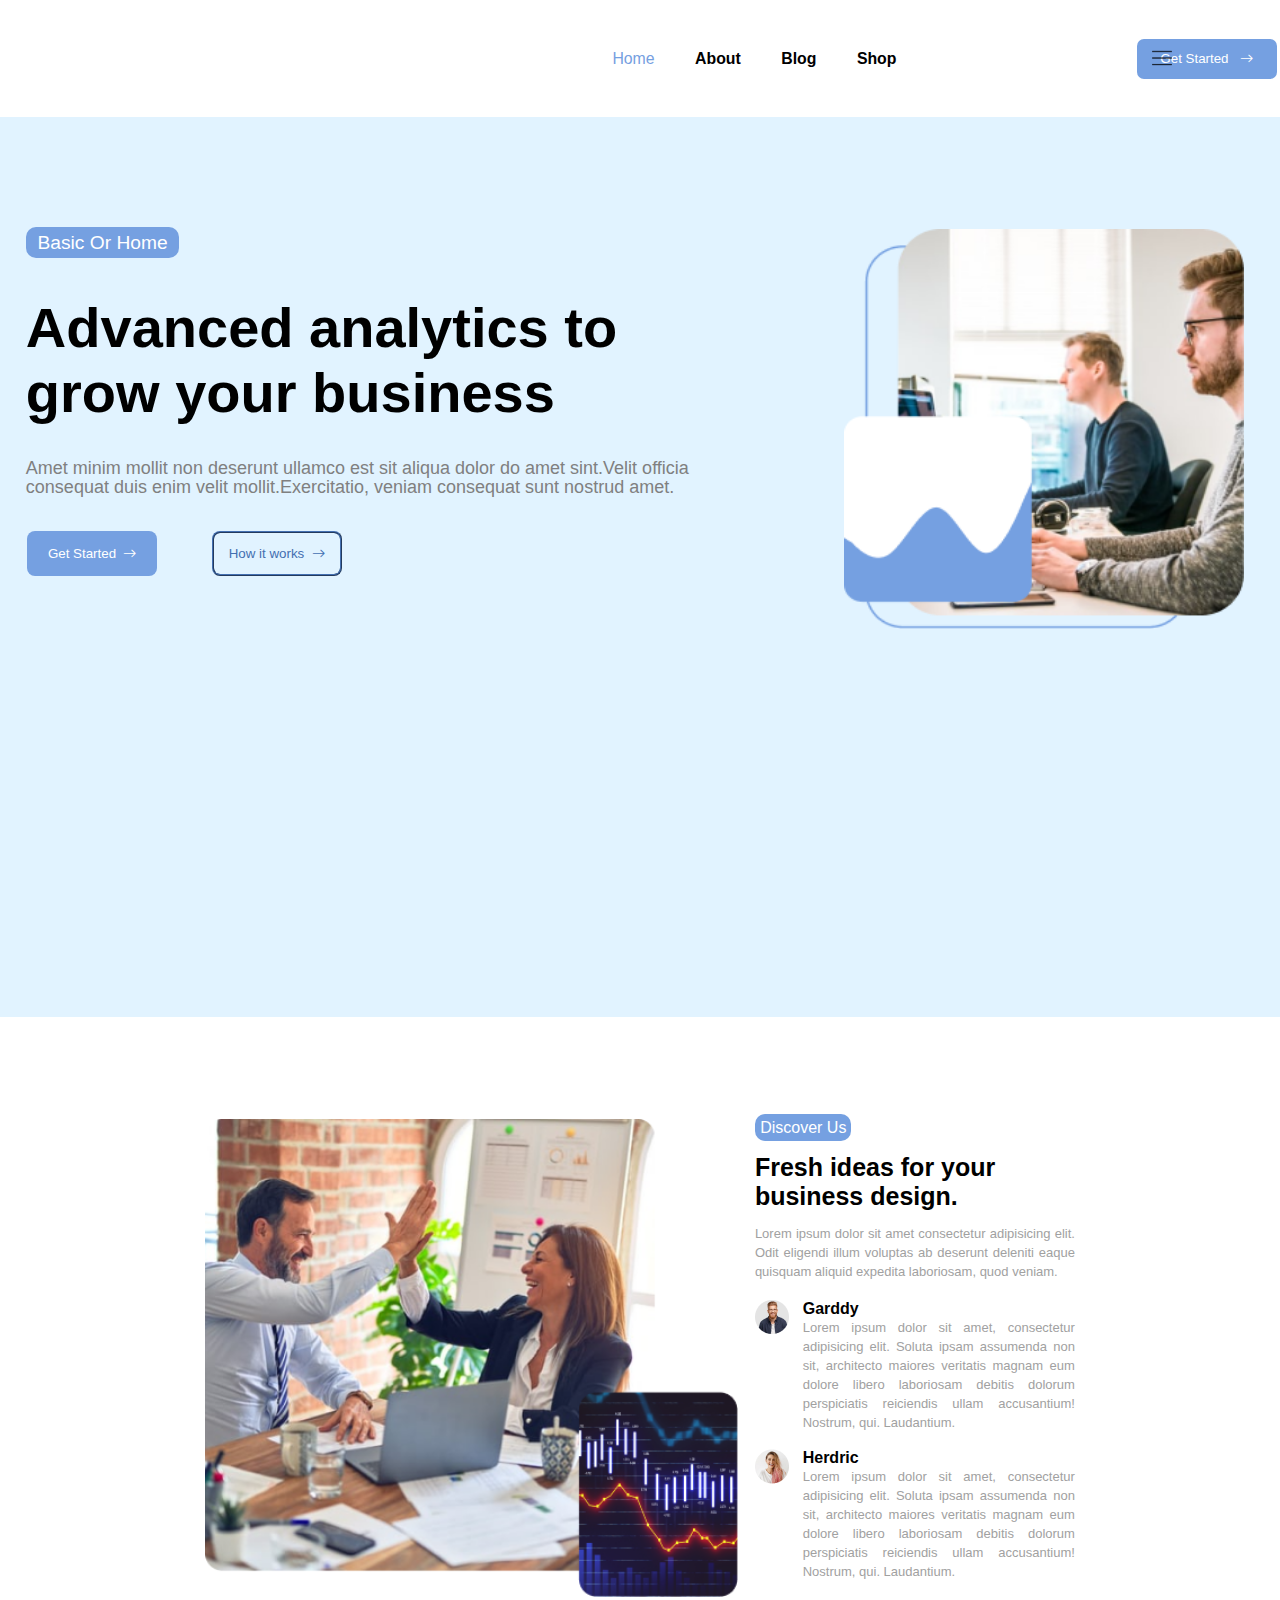
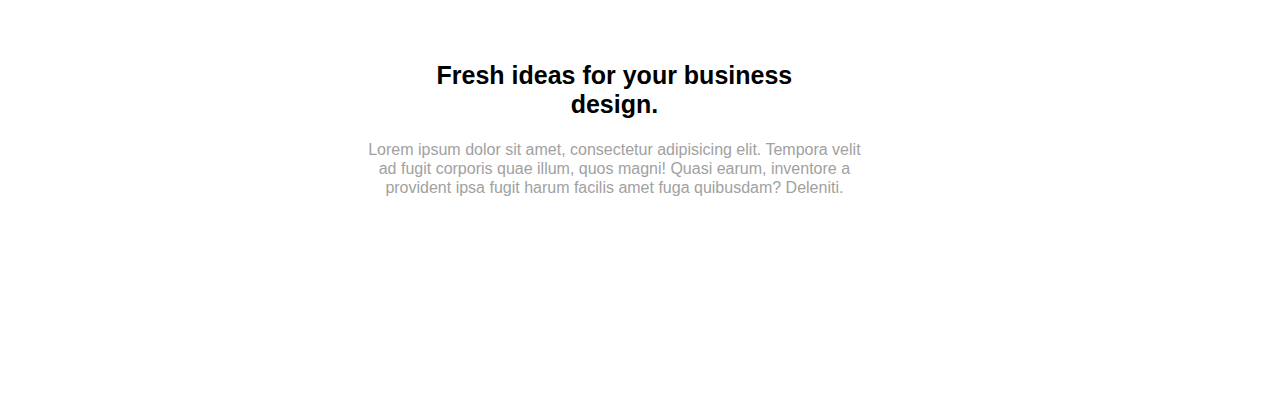
==== Landing page/index.html @ caf0a799 "page updated" ====
<!DOCTYPE html>
<html lang="en">
<head>
    <meta charset="UTF-8">
    <meta http-equiv="X-UA-Compatible" content="IE=edge">
    <link rel="stylesheet" href="https://cdn.jsdelivr.net/npm/bootstrap-icons@1.3.0/font/bootstrap-icons.css">
    <meta name="viewport" content="width=device-width, initial-scale=1.0">
    <link rel="stylesheet" href="styles.css">
    <title>Document</title>
</head>
<body>
    <nav>
        <div class="nav">
        <img  class="logo"src="images/Logo1.png" alt="">
        <ul>
            <li>Home</li> 
            &nbsp;
            <li class="bold">About </li>&nbsp;
            <!-- <li>Company<i class="bi bi-caret-down-fill"></i></li>&nbsp;
            <li>Pages<i class="bi bi-caret-down-fill"></i></li>&nbsp; -->
            <li class="bold">Blog</li>&nbsp;
            <li class="bold">Shop</i></li>&nbsp;
        </ul>
        <button class="get_started"> Get Started &nbsp;&nbsp;<i class="bi bi-arrow-right"></i> </button>
       </div>
        
        <img  class="menuIcon" src="images/menuIcon.png" alt="">
    </nav>
    
    <section id="section">
    <div class="main">
        <div class="info">
        <span class="main_span"> &nbsp; Basic Or Home &nbsp;</span>
         <h1>Advanced analytics to<br> grow your business</h1>
         <p class="paragraph">Amet minim mollit non deserunt ullamco est sit aliqua dolor do amet sint.Velit officia consequat duis enim velit mollit.Exercitatio, veniam consequat sunt nostrud amet.</p>
         <button class="get_started_2">Get Started &nbsp;<i class="bi bi-arrow-right"></i></button>
         <button class="get_started_blue">How it works &nbsp;<i class="bi bi-arrow-right"></i></button>
        </div>
       <div class ="div_img" >
        <img class="img" src="images/section.png" alt="">
       </div>
    </div>
    </section>
    <section id="Discover_us">
    <div class="section1">
        <div class="img_div">
            <img class="section1_img"src="images/section1.png" alt="">
        </div>
        <div class="section1_info">
            <span id ="id"class="main_span">Discover Us</span> 
            <h2>Fresh ideas for your business design.</h2>
            <p>Lorem ipsum dolor sit amet consectetur adipisicing elit. Odit eligendi illum voluptas ab deserunt deleniti eaque quisquam aliquid expedita laboriosam, quod veniam.</p>
           
            <div class="persondiv">
               <div>
                 <img src="images/Ellipse 1.png">
               </div>
               <div>
                 <span class="bold">Garddy</span>
                 <p>Lorem ipsum dolor sit amet, consectetur adipisicing elit. Soluta ipsam assumenda non sit, architecto maiores veritatis magnam eum dolore libero laboriosam debitis dolorum perspiciatis reiciendis ullam accusantium! Nostrum, qui. Laudantium.</p>
                </div>
            </div>
            <div class="persondiv">
               <div>
                 <img src="images/Ellipse 2.png">
               </div>
               <div>
                 <span class="bold">Herdric</span>
                 <p>Lorem ipsum dolor sit amet, consectetur adipisicing elit. Soluta ipsam assumenda non sit, architecto maiores veritatis magnam eum dolore libero laboriosam debitis dolorum perspiciatis reiciendis ullam accusantium! Nostrum, qui. Laudantium.</p>
               </div>
            </div>
        </div>
    </div>
    <div class="idea">
        <h2>Fresh ideas for your business <br> design.</h2>
        <p class="last">Lorem ipsum dolor sit amet, consectetur adipisicing elit. Tempora velit ad fugit corporis quae illum, quos magni! Quasi earum, inventore a provident ipsa fugit harum facilis amet fuga quibusdam? Deleniti.</p>
    </div>
    </section>
 

</body>
</html>
---- Landing page/styles.css ----
*{
    padding: 0;
    margin: 0;
    
    font-family:Arial, Helvetica, sans-serif;
    /* border: 1px solid red; */
 
   
}
.menuIcon{
position: absolute;
margin-left: 90%;
top: 5.3%;
width: 20px;
height: auto;
}
.nav{
    height:13vh;
    align-items: center;
    display:flex;
    flex-direction: row;
    flex-wrap: nowrap;
     gap:17%;
  background-color: #ffff

}
li:first-child{
   
    color:rgb(117,160,225);
}
ul{
    display: flex;
    flex-wrap: nowrap;
}
 li{
    font-size: 0.99em;
    padding: 18px;
    list-style: none;
} 
li:hover{
    cursor: pointer;
}
.logo{
    width:300px;
    height: auto;
    margin:2% 0% 2% 6%;
}


.get_started{
    height: 40px;
    width: 140px;
    border: none;
    border-radius: 7px;
    color: white;
   background-color:#75A0E1;
   font-family: 'Franklin Gothic Medium', 'Arial Narrow', Arial, sans-serif;
   
}


.main_span{
    margin-left: -6.2%;
    font-size: larger;
     padding:5px 1px;
    border-radius: 10px;
    border:none;
    background-color:#75A0E1;
    color:white;
 
}
.main{
  
    margin-right:25% ;
    margin-left:25%;
    display: flex;
    justify-content: center;
    gap:10%;
  
}
#section{
    height: 100vh;
    background-color: #E1F3FF;
}
.info{
    margin-top: 13%;
    padding: 5%;
   
}

h1{
    padding-right: 20%;
    margin-top: 6%;
    margin-left: -6.2%;
    font-size:3.5em ;
    width: 599px;
    margin-bottom: 5%;
}
.paragraph{
    margin-left: -6.2%;
    width: 680px;
    font-size:large;
    margin-bottom:5%;
    color: grey;
}
.get_started_2{
    width: 130px;
    height: 45px;
    border-radius:8px;
    border:none;
    color:white;
    background-color: rgb(117,160,225);
    margin-top:0%;
    margin-left: -6%;
}
.get_started_blue{
    width: 130px;
    height: 45px;
    color: #436FB1;
    background-color: rgb(225,243,255);
    border-style:ridge;
    border-color: #436FB1;
    border-radius:8px;
    margin-left: 50px;
}
.div_img{margin-top:10%}
.img{
    margin-top: 12%;
    height: 400px;
    width:400px;
}
/************************************************** Discover us ***************************************************************************/
#Discover_us{
    height: 100vh;
}
#id{
    margin-left:0.09%;
    padding:5px;
    font-size: medium;
 
}
.section1{
    
    display: flex;
    flex-direction: row;
    flex-wrap: nowrap;
    gap:6%;
    justify-content: center;
    margin-top: 8%;
}
h2{
    margin-top: 5%;
    margin-bottom: 4%;
    font-size: 25px;
   
}
.section1_info{ 
    width:25% ;
}
p{
    color: rgb(161,161,161);
    line-height: 19px;
    font-size: small;
    margin-bottom: 6%;
}
.bold{
    font-weight: bold;
}

.section1_img{
height: 100% ;
}

.person_names{
    margin-bottom: 2%;
    font-weight: bold;
}
.idea{
    margin-top: 5%;
    width: 40%;
    text-align: center;
    margin-left:28%;   
}
.last{
    font-size: medium;
}
.persondiv{
    display: flex;
    gap: 4%;
}
.section1 p{
    text-align: justify;
}
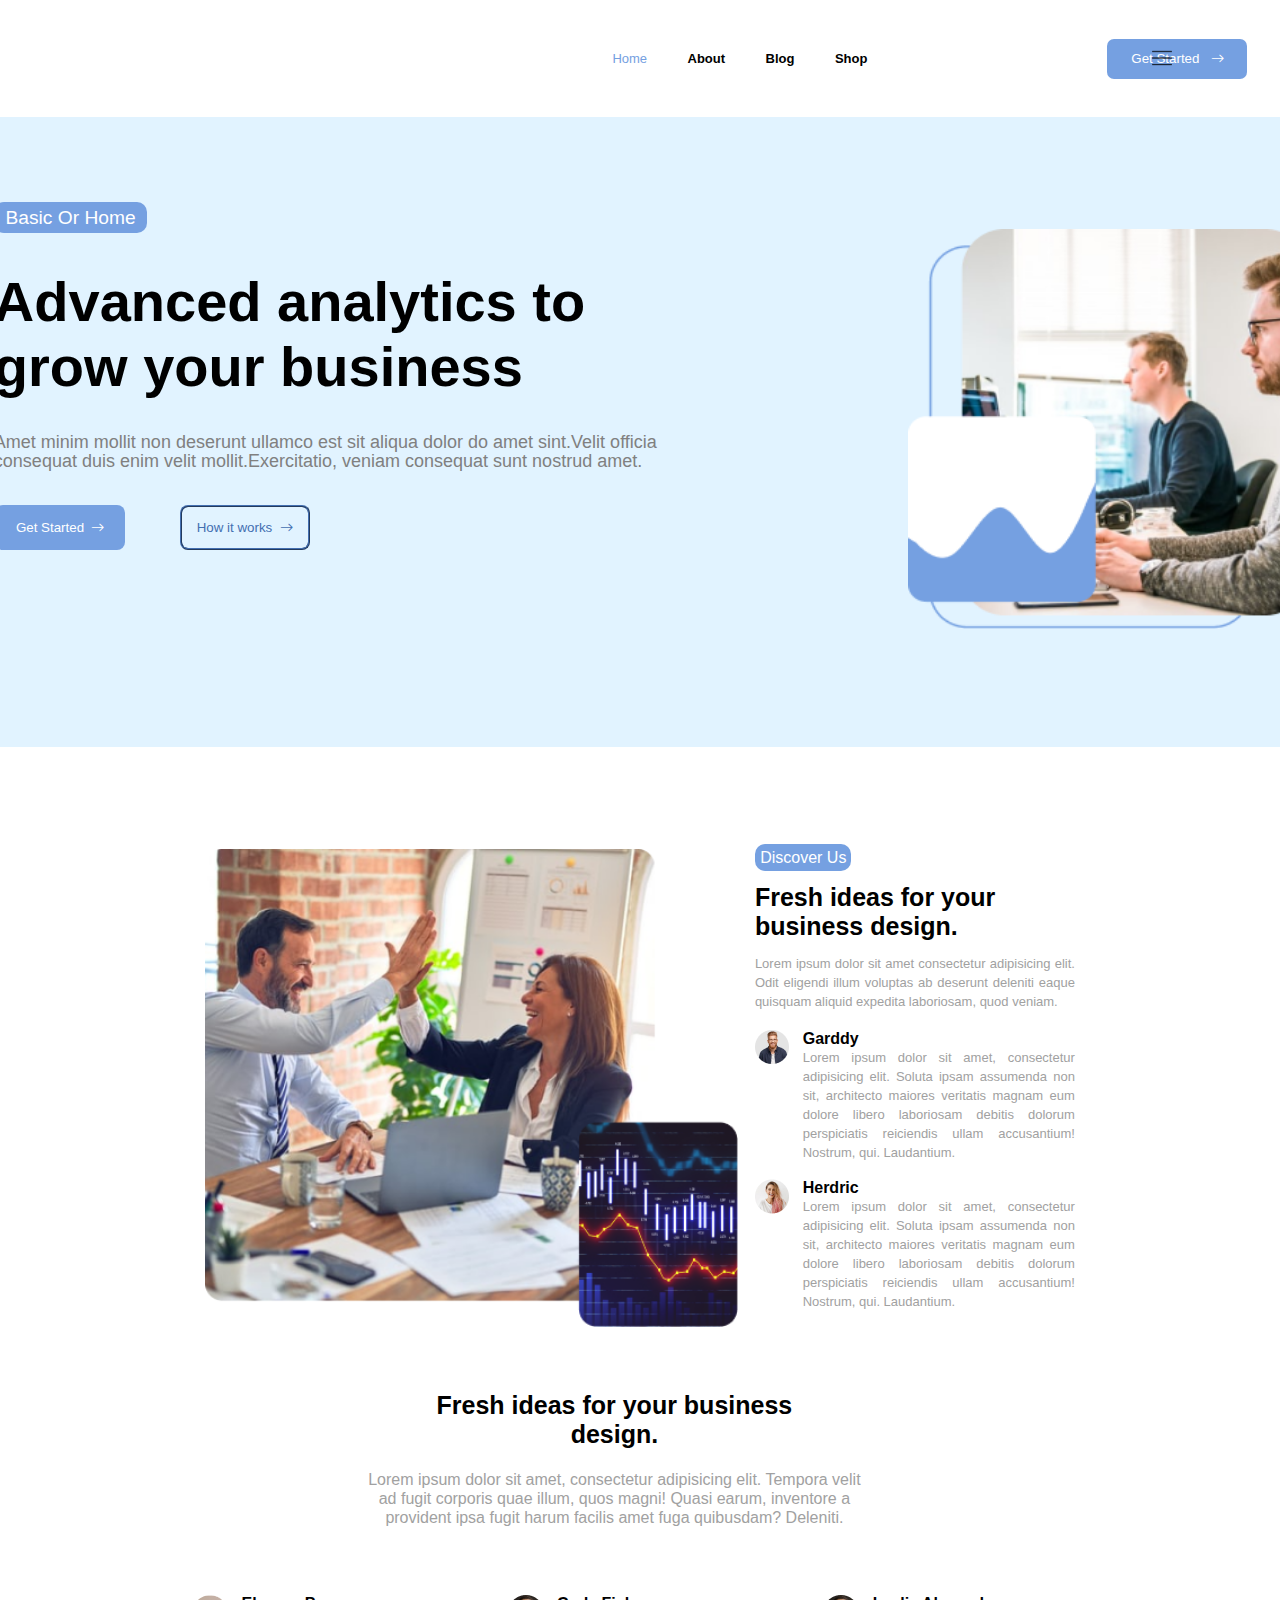
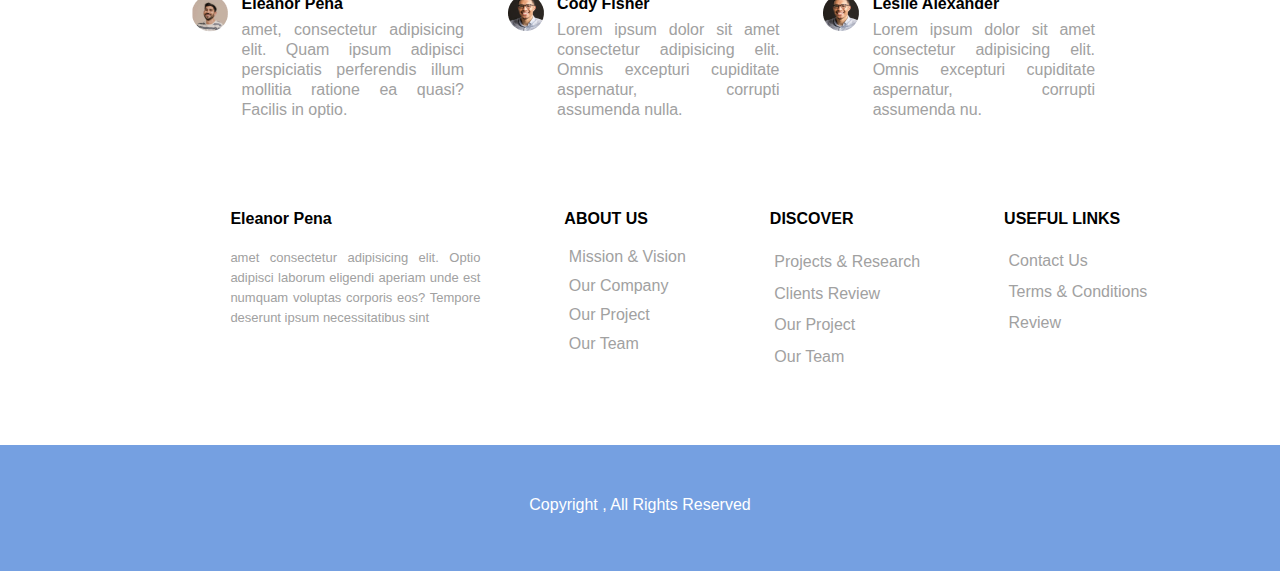
==== commit cb2b3eae: "responsivness" ====
--- a/Landing page/index.html
+++ b/Landing page/index.html
@@ -5,6 +5,7 @@
     <meta http-equiv="X-UA-Compatible" content="IE=edge">
     <link rel="stylesheet" href="https://cdn.jsdelivr.net/npm/bootstrap-icons@1.3.0/font/bootstrap-icons.css">
     <meta name="viewport" content="width=device-width, initial-scale=1.0">
+    <link rel="stylesheet" href="https://cdnjs.cloudflare.com/ajax/libs/font-awesome/6.2.1/css/all.min.css" integrity="sha512-MV7K8+y+gLIBoVD59lQIYicR65iaqukzvf/nwasF0nqhPay5w/9lJmVM2hMDcnK1OnMGCdVK+iQrJ7lzPJQd1w==" crossorigin="anonymous" referrerpolicy="no-referrer" />
     <link rel="stylesheet" href="styles.css">
     <title>Document</title>
 </head>
@@ -13,13 +14,13 @@
         <div class="nav">
         <img  class="logo"src="images/Logo1.png" alt="">
         <ul>
-            <li>Home</li> 
+            <li id="li">Home</li> 
             &nbsp;
-            <li class="bold">About </li>&nbsp;
+            <li id="li" class="bold">About </li>&nbsp;
             <!-- <li>Company<i class="bi bi-caret-down-fill"></i></li>&nbsp;
             <li>Pages<i class="bi bi-caret-down-fill"></i></li>&nbsp; -->
-            <li class="bold">Blog</li>&nbsp;
-            <li class="bold">Shop</i></li>&nbsp;
+            <li id="li" class="bold">Blog</li>&nbsp;
+            <li id="li" class="bold">Shop</li>&nbsp;
         </ul>
         <button class="get_started"> Get Started &nbsp;&nbsp;<i class="bi bi-arrow-right"></i> </button>
        </div>
@@ -27,7 +28,7 @@
         <img  class="menuIcon" src="images/menuIcon.png" alt="">
     </nav>
     
-    <section id="section">
+    
     <div class="main">
         <div class="info">
         <span class="main_span"> &nbsp; Basic Or Home &nbsp;</span>
@@ -40,7 +41,6 @@
         <img class="img" src="images/section.png" alt="">
        </div>
     </div>
-    </section>
     <section id="Discover_us">
     <div class="section1">
         <div class="img_div">
@@ -76,7 +76,67 @@
         <p class="last">Lorem ipsum dolor sit amet, consectetur adipisicing elit. Tempora velit ad fugit corporis quae illum, quos magni! Quasi earum, inventore a provident ipsa fugit harum facilis amet fuga quibusdam? Deleniti.</p>
     </div>
     </section>
- 
-
+    <section id="section2">
+    <div class="divglob">
+        <div class="eleanor">
+            <div><img src="images/Ellipse 3.png" alt=""></div>
+            <div>
+                <span class="bold">Eleanor Pena</span>
+                <p class="p"> amet, consectetur adipisicing elit. Quam ipsum adipisci perspiciatis perferendis illum mollitia ratione ea quasi? Facilis in optio. </p>
+            </div>  
+        </div>
+        <div class="cody">
+            <div><img src="images/Ellipse 4.png" alt=""></div>
+            <div>
+                <span class="bold">Cody Fisher</span>
+                <p  class="p">Lorem ipsum dolor sit amet consectetur adipisicing elit. Omnis excepturi cupiditate aspernatur, corrupti assumenda nulla.
+                </p>
+            </div>  
+        </div>
+        <div class="leslie">
+            <div><img src="images/Ellipse 4.png" alt=""></div>
+            <div>
+                <span class="bold">Leslie Alexander</span>
+                <p class="p">Lorem ipsum dolor sit amet consectetur adipisicing elit. Omnis excepturi cupiditate aspernatur, corrupti assumenda nu.
+                </p>
+            </div>  
+        </div>
+    </div>
+    <div class="lists">
+        <div class="pena">
+            <span class="bold">Eleanor Pena</span>
+            <p>amet consectetur adipisicing elit. Optio adipisci laborum eligendi aperiam unde est numquam voluptas corporis eos? Tempore deserunt ipsum necessitatibus sint</p>
+        </div>
+        <div class="about_us">
+            <span class="bold">ABOUT US</span>
+            <ul>
+                <li><i class=" fa fa-thin fa-angle-right"></i>&nbsp;Mission & Vision</li>
+                <li><i class=" fa fa-thin fa-angle-right"></i>&nbsp;Our Company</li>
+                <li><i class=" fa fa-thin fa-angle-right"></i>&nbsp;Our Project</li>
+                <li><i class=" fa fa-thin fa-angle-right"></i>&nbsp;Our Team</li>
+            </ul>
+        </div>
+        <div class="discover">
+            <span class="bold">DISCOVER</span>
+            <ul>
+                <li><i class=" fa fa-thin fa-angle-right"></i>&nbsp;Projects & Research</li>
+                <li><i class=" fa fa-thin fa-angle-right"></i>&nbsp;Clients Review</li>
+                <li><i class=" fa fa-thin fa-angle-right"></i>&nbsp;Our Project</li>
+                <li><i class=" fa fa-thin fa-angle-right"></i>&nbsp;Our Team</li>
+            </ul>
+        </div>
+        <div class="useful">
+            <span class="bold">USEFUL LINKS</span>
+            <ul width="150">
+                <li><i class=" fa fa-thin fa-angle-right"></i>&nbsp;Contact Us</li>
+                <li><i class=" fa fa-thin fa-angle-right"></i>&nbsp;Terms & Conditions</li>
+                <li><i class=" fa fa-thin fa-angle-right"></i>&nbsp;Review</li>
+            </ul>
+        </div>
+    </div>
+    </section>
+    <footer>
+    <p>Copyright , All Rights Reserved</p>
+    </footer>
 </body>
 </html>--- a/Landing page/styles.css
+++ b/Landing page/styles.css
@@ -1,11 +1,8 @@
 *{
     padding: 0;
     margin: 0;
-    
     font-family:Arial, Helvetica, sans-serif;
     /* border: 1px solid red; */
- 
-   
 }
 .menuIcon{
 position: absolute;
@@ -22,21 +19,19 @@
     flex-wrap: nowrap;
      gap:17%;
   background-color: #ffff
-
-}
-li:first-child{
-   
+}
+nav li:first-child{
     color:rgb(117,160,225);
 }
-ul{
+nav ul{
     display: flex;
     flex-wrap: nowrap;
 }
- li{
-    font-size: 0.99em;
+ #li{
+     font-size: small;
     padding: 18px;
-    list-style: none;
-} 
+    list-style: none; 
+}
 li:hover{
     cursor: pointer;
 }
@@ -70,20 +65,20 @@
  
 }
 .main{
-  
-    margin-right:25% ;
-    margin-left:25%;
+    width: 100%;
+ 
+        height: 70vh;
+         background-color: #E1F3FF;
     display: flex;
     justify-content: center;
     gap:10%;
   
 }
-#section{
-    height: 100vh;
-    background-color: #E1F3FF;
+.div_img{
+    margin-top: 5%;
 }
 .info{
-    margin-top: 13%;
+    margin-top: 2%;
     padding: 5%;
    
 }
@@ -123,7 +118,7 @@
     border-radius:8px;
     margin-left: 50px;
 }
-.div_img{margin-top:10%}
+/* .div_img{margin-top:10%} */
 .img{
     margin-top: 12%;
     height: 400px;
@@ -131,7 +126,7 @@
 }
 /************************************************** Discover us ***************************************************************************/
 #Discover_us{
-    height: 100vh;
+    height: 80vh;
 }
 #id{
     margin-left:0.09%;
@@ -190,4 +185,145 @@
 }
 .section1 p{
     text-align: justify;
-}+}
+/**************************************** Section 2 *************************************************/
+#section2{
+    height: 50vh;
+}
+.eleanor,.cody,.leslie{
+    width: 25%;
+    display: flex;
+    gap: 5%;
+}
+.divglob{
+    /* margin-right: 15%; */
+    margin-top: 2%;
+    margin-left: 15%;
+    display: flex;
+    gap:4%;
+}
+.divglob p{
+    font-size: medium;
+    text-align: justify;
+    line-height: 20px;
+}
+.p{
+    margin-top: 3%;
+}
+.lists{
+    margin-top: 6%;
+    display: flex;
+    margin-left: 18%;
+    gap: 8%;
+}
+.lists li{
+    margin-top: 5%;
+    list-style: none;
+    margin-bottom: 9%;
+    color:rgb(161,161,161); ;
+}
+.lists p{
+    margin-top: 8%;
+    width:250px;
+    line-height:20px ;
+    text-align: justify;
+}
+.lists ul{
+    margin-top:17%;
+}
+footer{
+    background-color: rgb(117,160,225);
+    height: 14vh;
+}
+footer p{
+    color: white;
+    font-size: medium;
+    text-align: center; 
+    padding: 50px; 
+
+}
+@media screen and (max-width:500px) {
+/**************************** nav bar ************************************************************/
+    .info{
+        margin-left: 8%;
+        justify-content: center;
+    }
+    .get_started{
+        margin-right: 11%;
+        width: 20%;
+    }
+    .menuIcon{
+        margin-left: 76%;
+    }
+    .logo{  
+        width:30%;
+        height: auto;
+        margin:2% 0% 2% 6%;
+
+    }
+    nav ul{
+        display:none;
+    }
+    /******************************** Hero section *********************************************************/
+    .paragraph{
+        width: 90%;
+    }
+  .main{
+    display: block;
+  }
+  h1{
+    padding-right: 20%;
+    margin-top: 6%;
+    margin-left: -6.2%;
+    font-size:1em ;
+    width: 200px;
+    margin-bottom: 5%; 
+}
+.div_img{
+    margin-left: 19%;
+       height: 40%;
+       width:45%;
+}
+.img{
+width: 100%;
+height: 100%;
+}
+.img_div{
+    height: 50%;
+    width:50%;
+}
+.section1_img{
+    margin-left: 32%;
+    width: 100%;
+    height: 100%;
+}
+/***************************** section1 ************************************************************************/
+#id{
+margin-left: 35%;
+}
+.section1_info{
+    width: 70%;
+    margin-left: 8%;
+}
+#Discover_us{
+    height: 100vh;
+}
+.section1{
+    display: block;
+}
+.lists{
+    display: block;
+}
+.divglob{
+    display: block;
+}
+.idea{
+    position: relative;
+    width: 100%;
+    margin-left: 3%;
+}
+
+}
+
+ 
+    
